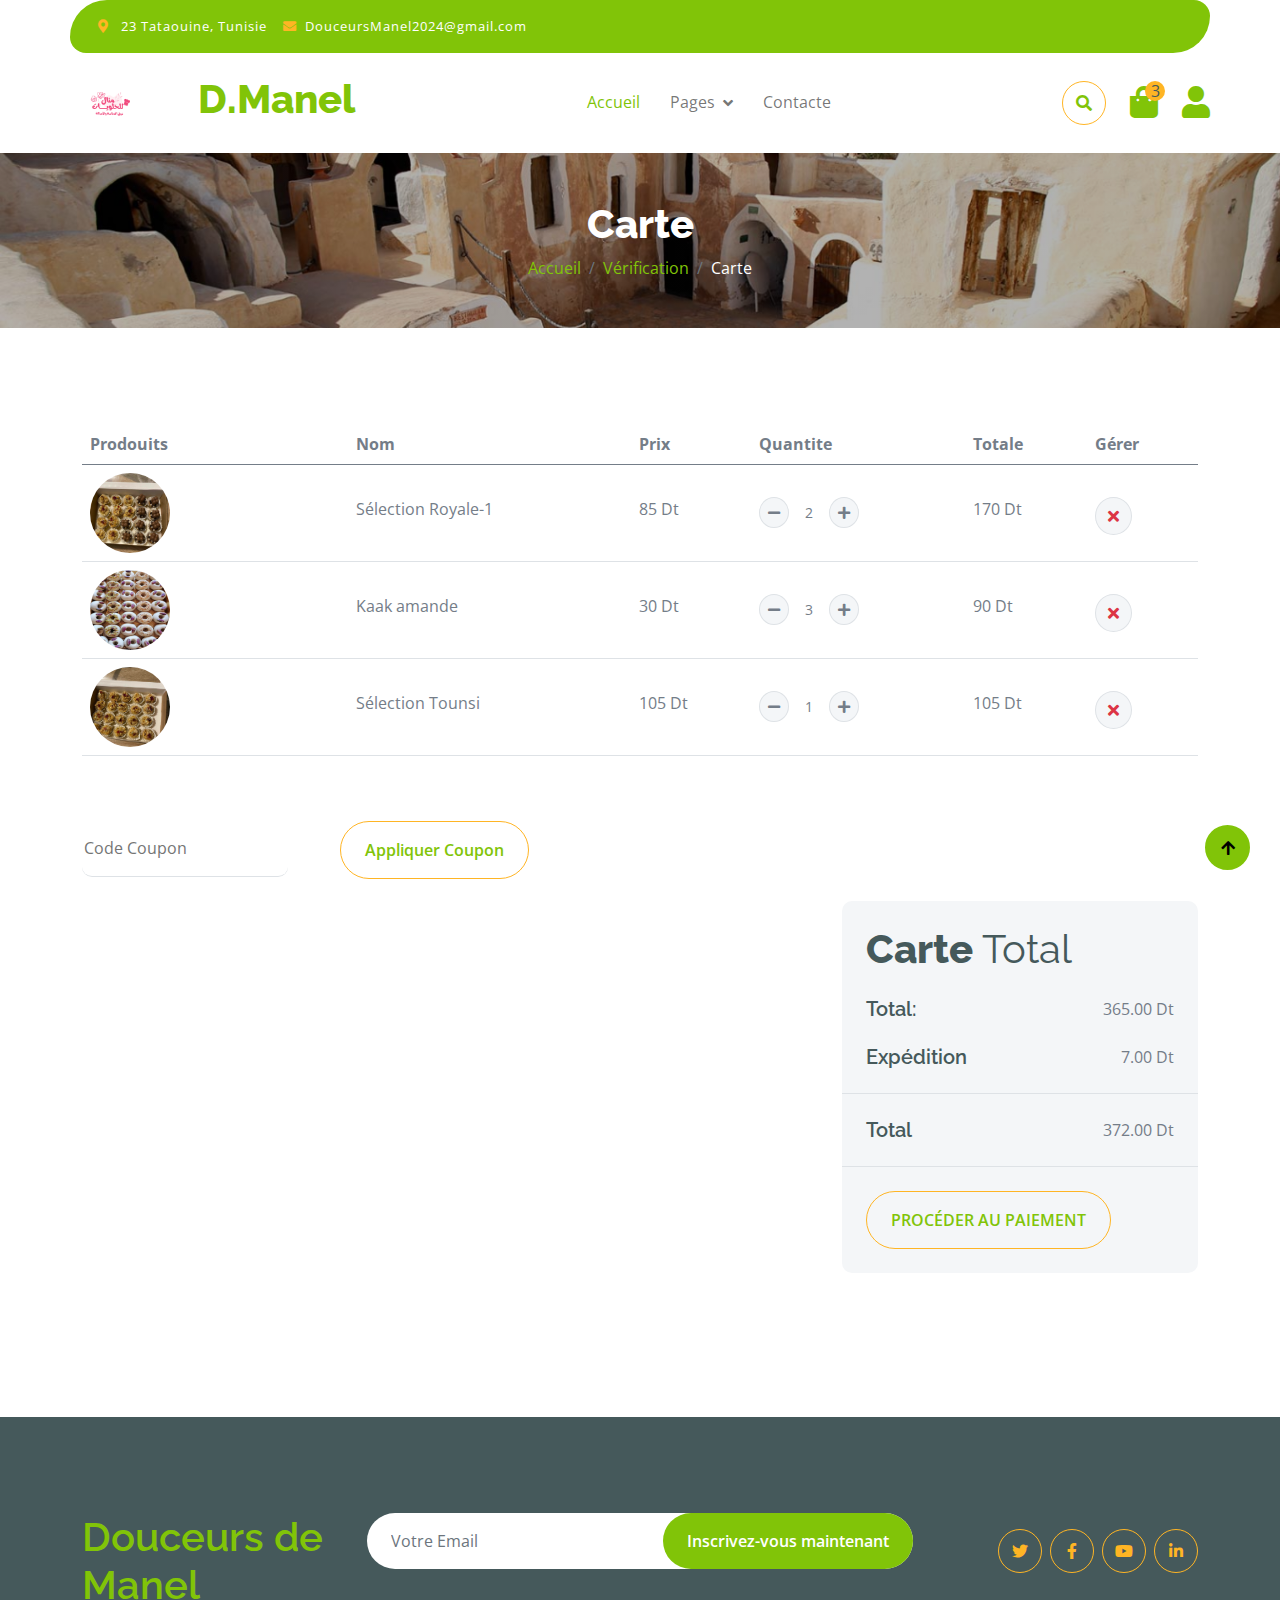
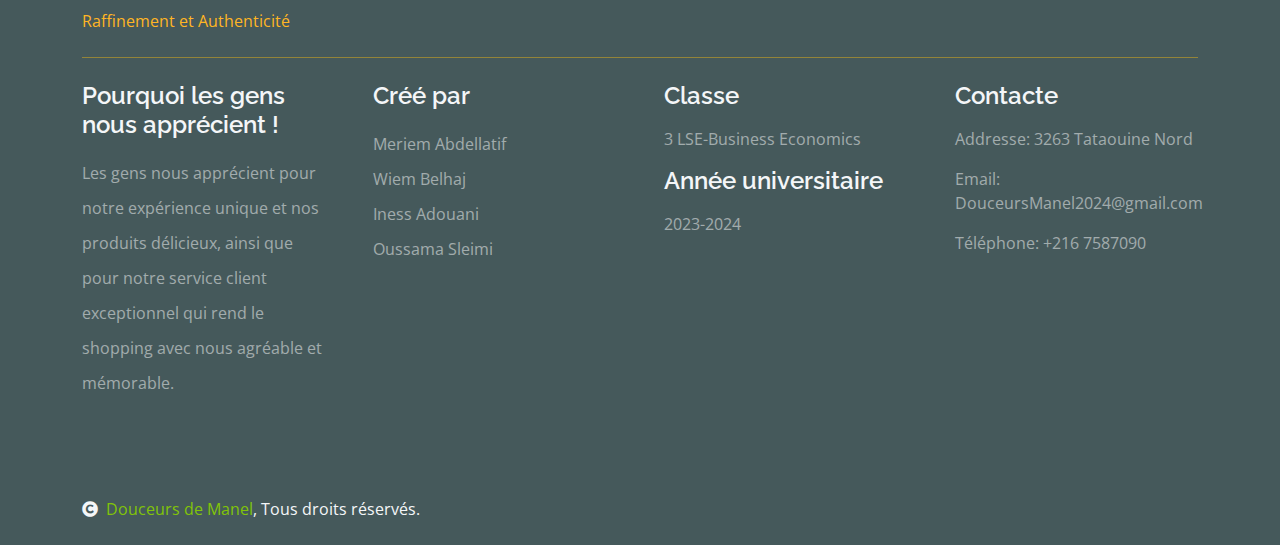
==== cart.html @ 7055a864 "first commit" ====
<!DOCTYPE html>
<html lang="fr">

    <head>
        <meta charset="utf-8">
        <title>D.Manel </title>
        <meta content="width=device-width, initial-scale=1.0" name="viewport">
        <meta content="" name="keywords">
        <meta content="" name="description">

        <!-- Google Web Fonts -->
        <link rel="preconnect" href="https://fonts.googleapis.com">
        <link rel="preconnect" href="https://fonts.gstatic.com" crossorigin>
        <link href="https://fonts.googleapis.com/css2?family=Open+Sans:wght@400;600&family=Raleway:wght@600;800&display=swap" rel="stylesheet"> 

        <!-- Icon Font Stylesheet -->
        <link rel="stylesheet" href="https://use.fontawesome.com/releases/v5.15.4/css/all.css"/>
        <link href="https://cdn.jsdelivr.net/npm/bootstrap-icons@1.4.1/font/bootstrap-icons.css" rel="stylesheet">

        <!-- Libraries Stylesheet -->
        <link href="lib/lightbox/css/lightbox.min.css" rel="stylesheet">
        <link href="lib/owlcarousel/assets/owl.carousel.min.css" rel="stylesheet">


        <!-- Customized Bootstrap Stylesheet -->
        <link href="css/bootstrap.min.css" rel="stylesheet">

        <!-- Template Stylesheet -->
        <link href="css/style.css" rel="stylesheet">
    </head>

    <body>

        <!-- Spinner Start -->
        <div id="spinner" class="show w-100 vh-100 bg-white position-fixed translate-middle top-50 start-50  d-flex align-items-center justify-content-center">
            <div class="spinner-grow text-primary" role="status"></div>
        </div>
        <!-- Spinner End -->


        <!-- Navbar start -->
        <div class="container-fluid fixed-top">
            <div class="container topbar bg-primary d-none d-lg-block">
                <div class="d-flex justify-content-between">
                    <div class="top-info ps-2">
                        <small class="me-3"><i class="fas fa-map-marker-alt me-2 text-secondary"></i> <a href="#" class="text-white">23 Tataouine, Tunisie</a></small>
                        <small class="me-3"><i class="fas fa-envelope me-2 text-secondary"></i><a href="#" class="text-white">DouceursManel2024@gmail.com</a></small>
                    </div>
  
                </div>
            </div>
            <div class="container px-0">
                <nav class="navbar navbar-light bg-white navbar-expand-xl">
				<div class="d-flex align-items-center">
                <img src="img/hero-img-0.png" class="img-fluid me-5 rounded-circle" style="width: 80px; height: 80px;"alt="">
                  </div>
                 <a href="index.html" class="navbar-brand"><h1 class="text-primary display-6">D.Manel</h1></a>
                    <button class="navbar-toggler py-2 px-3" type="button" data-bs-toggle="collapse" data-bs-target="#navbarCollapse">
                        <span class="fa fa-bars text-primary"></span>
                    </button>
                    <div class="collapse navbar-collapse bg-white" id="navbarCollapse">
                        <div class="navbar-nav mx-auto">
                            <a href="index.html" class="nav-item nav-link active">Accueil</a>
                  
				
							<div class="nav-item dropdown">
                                <a href="#" class="nav-link dropdown-toggle" data-bs-toggle="dropdown">Pages</a>
                                <div class="dropdown-menu m-0 bg-secondary rounded-0">
                                    <a href="cart.html" class="dropdown-item">Carte</a>
                                    <a href="chackout.html" class="dropdown-item">Vérification</a>
                                
                                </div>
                            </div>
                            <a href="contact.html" class="nav-item nav-link">Contacte</a>
                        </div>
                        <div class="d-flex m-3 me-0">
                            <button class="btn-search btn border border-secondary btn-md-square rounded-circle bg-white me-4" data-bs-toggle="modal" data-bs-target="#searchModal"><i class="fas fa-search text-primary"></i></button>
                            <a href="#" class="position-relative me-4 my-auto">
                                <i class="fa fa-shopping-bag fa-2x"></i>
                                <span class="position-absolute bg-secondary rounded-circle d-flex align-items-center justify-content-center text-dark px-1" style="top: -5px; left: 15px; height: 20px; min-width: 20px;">3</span>
                            </a>
                            <a href="#" class="my-auto">
                                <i class="fas fa-user fa-2x"></i>
                            </a>
                        </div>
                    </div>
                </nav>
            </div>
        </div>
        <!-- Navbar End -->


        <!-- Modal Search Start -->
        <div class="modal fade" id="searchModal" tabindex="-1" aria-labelledby="exampleModalLabel" aria-hidden="true">
            <div class="modal-dialog modal-fullscreen">
                <div class="modal-content rounded-0">
                    <div class="modal-header">
                        <h5 class="modal-title" id="exampleModalLabel">Recherche</h5>
                        <button type="button" class="btn-close" data-bs-dismiss="modal" aria-label="Close"></button>
                    </div>
                    <div class="modal-body d-flex align-items-center">
                        <div class="input-group w-75 mx-auto d-flex">
                            <input type="search" class="form-control p-3" placeholder="...." aria-describedby="search-icon-1">
                            <span id="search-icon-1" class="input-group-text p-3"><i class="fa fa-search"></i></span>
                        </div>
                    </div>
                </div>
            </div>
        </div>
        <!-- Modal Search End -->


        <!-- Single Page Header start -->
        <div class="container-fluid page-header py-5">
            <h1 class="text-center text-white display-6">Carte</h1>
            <ol class="breadcrumb justify-content-center mb-0">
                <li class="breadcrumb-item"><a href="index.html">Accueil</a></li>
                <li class="breadcrumb-item"><a href="chackout.html">Vérification</a></li>
                <li class="breadcrumb-item active text-white">Carte</li>
            </ol>
        </div>
        <!-- Single Page Header End -->


        <!-- Cart Page Start -->
        <div class="container-fluid py-5">
            <div class="container py-5">
                <div class="table-responsive">
                    <table class="table">
                        <thead>
                          <tr>
                            <th scope="col">Prodouits</th>
                            <th scope="col">Nom</th>
                            <th scope="col">Prix</th>
                            <th scope="col">Quantite</th>
                            <th scope="col">Totale</th>
                            <th scope="col">Gérer</th>
                          </tr>
                        </thead>
                        <tbody>
                            <tr>
                                <th scope="row">
                                    <div class="d-flex align-items-center">
                                        <img src="img/hero-img-3.jfif" class="img-fluid me-5 rounded-circle" style="width: 80px; height: 80px;" alt="">
                                    </div>
                                </th>
                                <td>
                                    <p class="mb-0 mt-4">Sélection Royale-1</p>
                                </td>
                                <td>
                                    <p class="mb-0 mt-4">85 Dt</p>
                                </td>
                                <td>
                                    <div class="input-group quantity mt-4" style="width: 100px;">
                                        <div class="input-group-btn">
                                            <button class="btn btn-sm btn-minus rounded-circle bg-light border" >
                                            <i class="fa fa-minus"></i>
                                            </button>
                                        </div>
                                        <input type="text" class="form-control form-control-sm text-center border-0" value="2">
                                        <div class="input-group-btn">
                                            <button class="btn btn-sm btn-plus rounded-circle bg-light border">
                                                <i class="fa fa-plus"></i>
                                            </button>
                                        </div>
                                    </div>
                                </td>
                                <td>
                                    <p class="mb-0 mt-4">170 Dt</p>
                                </td>
                                <td>
                                    <button class="btn btn-md rounded-circle bg-light border mt-4" >
                                        <i class="fa fa-times text-danger"></i>
                                    </button>
                                </td>
                            
                            </tr>
                            <tr>
                                <th scope="row">
                                    <div class="d-flex align-items-center">
                                        <img src="img/hero-img-2.jfif" class="img-fluid me-5 rounded-circle" style="width: 80px; height: 80px;" alt="" alt="">
                                    </div>
                                </th>
                                <td>
                                    <p class="mb-0 mt-4">Kaak amande</p>
                                </td>
                                <td>
                                    <p class="mb-0 mt-4">30 Dt</p>
                                </td>
                                <td>
                                    <div class="input-group quantity mt-4" style="width: 100px;">
                                        <div class="input-group-btn">
                                            <button class="btn btn-sm btn-minus rounded-circle bg-light border" >
                                            <i class="fa fa-minus"></i>
                                            </button>
                                        </div>
                                        <input type="text" class="form-control form-control-sm text-center border-0" value="3">
                                        <div class="input-group-btn">
                                            <button class="btn btn-sm btn-plus rounded-circle bg-light border">
                                                <i class="fa fa-plus"></i>
                                            </button>
                                        </div>
                                    </div>
                                </td>
                                <td>
                                    <p class="mb-0 mt-4">90 Dt</p>
                                </td>
                                <td>
                                    <button class="btn btn-md rounded-circle bg-light border mt-4" >
                                        <i class="fa fa-times text-danger"></i>
                                    </button>
                                </td>
                            </tr>
                            <tr>
                                <th scope="row">
                                    <div class="d-flex align-items-center">
                                        <img src="img/hero-img-7.jfif" class="img-fluid me-5 rounded-circle" style="width: 80px; height: 80px;" alt="" alt="">
                                    </div>
                                </th>
                                <td>
                                    <p class="mb-0 mt-4">Sélection Tounsi</p>
                                </td>
                                <td>
                                    <p class="mb-0 mt-4">105 Dt</p>
                                </td>
                                <td>
                                    <div class="input-group quantity mt-4" style="width: 100px;">
                                        <div class="input-group-btn">
                                            <button class="btn btn-sm btn-minus rounded-circle bg-light border" >
                                            <i class="fa fa-minus"></i>
                                            </button>
                                        </div>
                                        <input type="text" class="form-control form-control-sm text-center border-0" value="1">
                                        <div class="input-group-btn">
                                            <button class="btn btn-sm btn-plus rounded-circle bg-light border">
                                                <i class="fa fa-plus"></i>
                                            </button>
                                        </div>
                                    </div>
                                </td>
                                <td>
                                    <p class="mb-0 mt-4">105 Dt</p>
                                </td>
                                <td>
                                    <button class="btn btn-md rounded-circle bg-light border mt-4" >
                                        <i class="fa fa-times text-danger"></i>
                                    </button>
                                </td>
                            </tr>
                        </tbody>
                    </table>
                </div>
                <div class="mt-5">
                    <input type="text" class="border-0 border-bottom rounded me-5 py-3 mb-4" placeholder="Code Coupon">
                    <button class="btn border-secondary rounded-pill px-4 py-3 text-primary" type="button">Appliquer Coupon</button>
                </div>
                <div class="row g-4 justify-content-end">
                    <div class="col-8"></div>
                    <div class="col-sm-8 col-md-7 col-lg-6 col-xl-4">
                        <div class="bg-light rounded">
                            <div class="p-4">
                                <h1 class="display-6 mb-4">Carte <span class="fw-normal">Total</span></h1>
                                <div class="d-flex justify-content-between mb-4">
                                    <h5 class="mb-0 me-4">Total:</h5>
                                    <p class="mb-0">365.00 Dt</p>
                                </div>
                                <div class="d-flex justify-content-between">
                                    <h5 class="mb-0 me-4">Expédition</h5>
                                    <div class="">
                                        <p class="mb-0"> 7.00 Dt</p>
                                    </div>
                                </div>
                             
                            </div>
                            <div class="py-4 mb-4 border-top border-bottom d-flex justify-content-between">
                                <h5 class="mb-0 ps-4 me-4">Total</h5>
                                <p class="mb-0 pe-4">372.00 Dt</p>
                            </div>
                            <button class="btn border-secondary rounded-pill px-4 py-3 text-primary text-uppercase mb-4 ms-4" type="button">
Procéder au paiement</button>
                        </div>
                    </div>
                </div>
            </div>
        </div>
        <!-- Cart Page End -->


         <!-- Footer Start -->
        <div class="container-fluid bg-dark text-white-50 footer pt-5 mt-5">
            <div class="container py-5">
                <div class="pb-4 mb-4" style="border-bottom: 1px solid rgba(226, 175, 24, 0.5) ;">
                    <div class="row g-4">
                        <div class="col-lg-3">
                            <a href="#">
                                <h1 class="text-primary mb-0">Douceurs de Manel</h1>
                                <p class="text-secondary mb-0">Raffinement et Authenticité</p>
                            </a>
                        </div>
                        <div class="col-lg-6">
                            <div class="position-relative mx-auto">
                                <input class="form-control border-0 w-100 py-3 px-4 rounded-pill" type="number" placeholder="Votre Email">
                                <button type="submit" class="btn btn-primary border-0 border-secondary py-3 px-4 position-absolute rounded-pill text-white" style="top: 0; right: 0;">Inscrivez-vous maintenant</button>
                            </div>
                        </div>
                        <div class="col-lg-3">
                            <div class="d-flex justify-content-end pt-3">
                                <a class="btn  btn-outline-secondary me-2 btn-md-square rounded-circle" href=""><i class="fab fa-twitter"></i></a>
                                <a class="btn btn-outline-secondary me-2 btn-md-square rounded-circle" href=""><i class="fab fa-facebook-f"></i></a>
                                <a class="btn btn-outline-secondary me-2 btn-md-square rounded-circle" href=""><i class="fab fa-youtube"></i></a>
                                <a class="btn btn-outline-secondary btn-md-square rounded-circle" href=""><i class="fab fa-linkedin-in"></i></a>
                            </div>
                        </div>
                    </div>
                </div>
                <div class="row g-5">
                    <div class="col-lg-3 col-md-6">
                        <div class="footer-item">
                            <h4 class="text-light mb-3">Pourquoi les gens nous apprécient !</h4>
                            <p class="mb-4">Les gens nous apprécient pour notre expérience unique et nos produits délicieux, ainsi que pour notre service client exceptionnel qui rend le shopping avec nous agréable et mémorable.</p>
                           
                        </div>
                    </div>
                    <div class="col-lg-3 col-md-6">
                        <div class="d-flex flex-column text-start footer-item">
                            <h4 class="text-light mb-3">Créé par</h4>
                            <a class="btn-link" href="">Meriem Abdellatif</a>
                            <a class="btn-link" href="">Wiem Belhaj</a>
                            <a class="btn-link" href="">Iness Adouani</a>
                            <a class="btn-link" href="">Oussama Sleimi</a>
                        
                        </div>
                   </div>
                    <div class="col-lg-3 col-md-6">
                        <div class="d-flex flex-column text-start footer-item">
                            <h4 class="text-light mb-3">Classe</h4>
							<p>3 LSE-Business Economics </p>
							 <h4 class="text-light mb-3">Année universitaire </h4>
							 <p>2023-2024</p>
                         
                        </div>
                    </div>
                    <div class="col-lg-3 col-md-6">
                        <div class="footer-item">
                            <h4 class="text-light mb-3">Contacte</h4>
                            <p>Addresse: 3263 Tataouine Nord</p>
                            <p>Email: DouceursManel2024@gmail.com</p>
                            <p>Téléphone: +216 7587090</p>
                           
                        </div>
                    </div>
                </div>
            </div>
        </div>
        <!-- Footer End -->

        <!-- Copyright Start -->
        <div class="container-fluid copyright bg-dark py-4">
            <div class="container">
                <div class="row">
                    <div class="col-md-6 text-center text-md-start mb-3 mb-md-0">
                        <span class="text-light"><a href="#"><i class="fas fa-copyright text-light me-2"></i>Douceurs de Manel</a>, Tous droits réservés.</span>
                    </div>
                    <div class="col-md-6 my-auto text-center text-md-end text-white">
                  
                    </div>
                </div>
            </div>
        </div>
        <!-- Copyright End -->



        <!-- Back to Top -->
        <a href="#" class="btn btn-primary border-3 border-primary rounded-circle back-to-top"><i class="fa fa-arrow-up"></i></a>   

        
    <!-- JavaScript Libraries -->
    <script src="https://ajax.googleapis.com/ajax/libs/jquery/3.6.4/jquery.min.js"></script>
    <script src="https://cdn.jsdelivr.net/npm/bootstrap@5.0.0/dist/js/bootstrap.bundle.min.js"></script>
    <script src="lib/easing/easing.min.js"></script>
    <script src="lib/waypoints/waypoints.min.js"></script>
    <script src="lib/lightbox/js/lightbox.min.js"></script>
    <script src="lib/owlcarousel/owl.carousel.min.js"></script>

    <!-- Template Javascript -->
    <script src="js/main.js"></script>
    </body>

</html>
---- css/style.css ----
/*** Spinner Start ***/
#spinner {
    opacity: 0;
    visibility: hidden;
    transition: opacity .8s ease-out, visibility 0s linear .5s;
    z-index: 99999;
 }

 #spinner.show {
     transition: opacity .8s ease-out, visibility 0s linear .0s;
     visibility: visible;
     opacity: 1;
 }

 .back-to-top {
    position: fixed;
    right: 30px;
    bottom: 30px;
    display: flex;
    width: 45px;
    height: 45px;
    align-items: center;
    justify-content: center;
    transition: 0.5s;
    z-index: 99;
}
/*** Spinner End ***/


/*** Button Start ***/
.btn {
    font-weight: 600;
    transition: .5s;
}

.btn-square {
    width: 32px;
    height: 32px;
}

.btn-sm-square {
    width: 34px;
    height: 34px;
}

.btn-md-square {
    width: 44px;
    height: 44px;
}

.btn-lg-square {
    width: 56px;
    height: 56px;
}

.btn-square,
.btn-sm-square,
.btn-md-square,
.btn-lg-square {
    padding: 0;
    display: flex;
    align-items: center;
    justify-content: center;
    font-weight: normal;
}

.btn.border-secondary {
    transition: 0.5s;
}

.btn.border-secondary:hover {
    background: var(--bs-secondary) !important;
    color: var(--bs-white) !important;
}

/*** Topbar Start ***/
.fixed-top {
    transition: 0.5s;
    background: var(--bs-white);
    border: 0;
}

.topbar {
    padding: 20px;
    border-radius: 230px 100px;
}

.topbar .top-info {
    font-size: 15px;
    line-height: 0;
    letter-spacing: 1px;
    display: flex;
    align-items: center;
}

.topbar .top-link {
    font-size: 15px;
    line-height: 0;
    letter-spacing: 1px;
    display: flex;
    align-items: center;
}

.topbar .top-link a {
    letter-spacing: 1px;
}

.topbar .top-link a small:hover {
    color: var(--bs-secondary) !important;
    transition: 0.5s;
}

.topbar .top-link a small:hover i {
    color: var(--bs-primary) !important;
}
/*** Topbar End ***/

/*** Navbar Start ***/
.navbar .navbar-nav .nav-link {
    padding: 10px 15px;
    font-size: 16px;
    transition: .5s;
}

.navbar {
    height: 100px;
    border-bottom: 1px solid rgba(255, 255, 255, .1);
}

.navbar .navbar-nav .nav-link:hover,
.navbar .navbar-nav .nav-link.active,
.fixed-top.bg-white .navbar .navbar-nav .nav-link:hover,
.fixed-top.bg-white .navbar .navbar-nav .nav-link.active {
    color: var(--bs-primary);
}

.navbar .dropdown-toggle::after {
    border: none;
    content: "\f107";
    font-family: "Font Awesome 5 Free";
    font-weight: 700;
    vertical-align: middle;
    margin-left: 8px;
}

@media (min-width: 1200px) {
    .navbar .nav-item .dropdown-menu {
        display: block;
        visibility: hidden;
        top: 100%;
        transform: rotateX(-75deg);
        transform-origin: 0% 0%;
        border: 0;
        transition: .5s;
        opacity: 0;
    }
}

.dropdown .dropdown-menu a:hover {
    background: var(--bs-secondary);
    color: var(--bs-primary);
}

.navbar .nav-item:hover .dropdown-menu {
    transform: rotateX(0deg);
    visibility: visible;
    background: var(--bs-light) !important;
    border-radius: 10px !important;
    transition: .5s;
    opacity: 1;
}

#searchModal .modal-content {
    background: rgba(255, 255, 255, .8);
}
/*** Navbar End ***/

/*** Hero Header ***/
.hero-header {
    background: linear-gradient(rgba(248, 223, 173, 0.1), rgba(248, 223, 173, 0.1)), url(../img/hero-img.jpg);
    background-position: center center;
    background-repeat: no-repeat;
    background-size: cover;
}

.carousel-item {
    position: relative;
}

.carousel-item a {
    position: absolute;
    top: 50%;
    left: 50%;
    transform: translate(-50%, -50%);
    font-size: 25px;
    background: linear-gradient(rgba(255, 181, 36, 0.7), rgba(255, 181, 36, 0.7));
}

.carousel-control-next,
.carousel-control-prev {
    width: 48px;
    height: 48px;
    border-radius: 48px;
    border: 1px solid var(--bs-white);
    background: var(--bs-primary);
    position: absolute;
    top: 50%;
    transform: translateY(-50%);
}

.carousel-control-next {
    margin-right: 20px;
}

.carousel-control-prev {
    margin-left: 20px;
}

.page-header {
    position: relative;
    background: linear-gradient(rgba(0, 0, 0, 0.3), rgba(0, 0, 0, 0.3)), url(../img/cart-page-header-img.png);
    background-position: center center;
    background-repeat: no-repeat;
    background-size: cover;
}

@media (min-width: 992px) {
    .hero-header,
    .page-header {
        margin-top: 152px !important;
    }
}

@media (max-width: 992px) {
    .hero-header,
    .page-header {
        margin-top: 97px !important;
    }
}
/*** Hero Header end ***/


/*** featurs Start ***/
.featurs .featurs-item .featurs-icon {
    position: relative;
    width: 120px;
    height: 120px;
}

.featurs .featurs-item .featurs-icon::after {
    content: "";
    width: 35px;
    height: 35px;
    background: var(--bs-secondary);
    position: absolute;
    bottom: -10px;
    transform: translate(-50%);
    transform: rotate(45deg);
    background: var(--bs-secondary);
    
}
/*** featurs End ***/


/*** service Start ***/
.service .service-item .service-content {
    position: relative;
    width: 250px; 
    height: 130px; 
    top: -50%; 
    left: 50%; 
    transform: translate(-50%, -50%);
}

/*** service End ***/


/*** Fruits Start ***/
.fruite .tab-class .nav-item a.active {
    background: var(--bs-secondary) !important;
}

.fruite .tab-class .nav-item a.active span {
    color: var(--bs-white) !important; 
}

.fruite .fruite-categorie .fruite-name {
    line-height: 40px;
}

.fruite .fruite-categorie .fruite-name a {
    transition: 0.5s;
}

.fruite .fruite-categorie .fruite-name a:hover {
    color: var(--bs-secondary);
}

.fruite .fruite-item {
    height: 100%;
    transition: 0.5s;
}
.fruite .fruite-item:hover {
    box-shadow: 0 0 55px rgba(0, 0, 0, 0.4);
}

.fruite .fruite-item .fruite-img {
    overflow: hidden;
    transition: 0.5s;
    border-radius: 10px 10px 0 0;
}

.fruite .fruite-item .fruite-img img {
    transition: 0.5s;
}

.fruite .fruite-item .fruite-img img:hover {
    transform: scale(1.3);
}
/*** Fruits End ***/


/*** vesitable Start ***/
.vesitable .vesitable-item {
    height: 100%;
    transition: 0.5s;
}

.vesitable .vesitable-item:hover {
    box-shadow: 0 0 55px rgba(0, 0, 0, 0.4);
}

.vesitable .vesitable-item .vesitable-img {
    overflow: hidden;
    transition: 0.5s;
    border-radius: 10px 10px 0 0;
}

.vesitable .vesitable-item .vesitable-img img {
    transition: 0.5s;
}

.vesitable .vesitable-item .vesitable-img img:hover {
    transform: scale(1.2);
}

.vesitable .owl-stage {
    margin: 50px 0;
    position: relative;
}

.vesitable .owl-nav .owl-prev {
    position: absolute;
    top: -8px;
    right: 0;
    color: var(--bs-primary);
    padding: 5px 25px;
    border: 1px solid var(--bs-secondary);
    border-radius: 20px;
    transition: 0.5s;

}

.vesitable .owl-nav .owl-prev:hover {
    background: var(--bs-secondary);
    color: var(--bs-white);
}

.vesitable .owl-nav .owl-next {
    position: absolute;
    top: -8px;
    right: 88px;
    color: var(--bs-primary);
    padding: 5px 25px;
    border: 1px solid var(--bs-secondary);
    border-radius: 20px;
    transition: 0.5s;
}

.vesitable .owl-nav .owl-next:hover {
    background: var(--bs-secondary);
    color: var(--bs-white);
}
/*** vesitable End ***/


/*** Banner Section Start ***/
.banner .banner-btn:hover {
    background: var(--bs-primary);
}
/*** Banner Section End ***/


/*** Facts Start ***/
.counter {
    height: 100%;
    text-align: center;
    box-shadow: 0 0 30px rgba(0, 0, 0, 0.05);
}

.counter i {
    font-size: 60px;
    margin-bottom: 25px;
}

.counter h4 {
    color: var(--bs-primary);
    letter-spacing: 1px;
    text-transform: uppercase;
}

.counter h1 {
    margin-bottom: 0;
}
/*** Facts End ***/


/*** testimonial Start ***/
.testimonial .owl-nav .owl-prev {
    position: absolute;
    top: -58px;
    right: 0;
    color: var(--bs-primary);
    padding: 5px 25px;
    border: 1px solid var(--bs-secondary);
    border-radius: 20px;
    transition: 0.5s;
}

.testimonial .owl-nav .owl-prev:hover {
    background: var(--bs-secondary);
    color: var(--bs-white);
}

.testimonial .owl-nav .owl-next {
    position: absolute;
    top: -58px;
    right: 88px;
    color: var(--bs-primary);
    padding: 5px 25px;
    border: 1px solid var(--bs-secondary);
    border-radius: 20px;
    transition: 0.5s;
}

.testimonial .owl-nav .owl-next:hover {
    background: var(--bs-secondary);
    color: var(--bs-white);
}
/*** testimonial End ***/


/*** Single Page Start ***/
.pagination {
    display: inline-block;
}
  
.pagination a {
    color: var(--bs-dark);
    padding: 10px 16px;
    text-decoration: none;
    transition: 0.5s;
    border: 1px solid var(--bs-secondary);
    margin: 0 4px;
}
  
.pagination a.active {
    background-color: var(--bs-primary);
    color: var(--bs-light);
    border: 1px solid var(--bs-secondary);
}
  
.pagination a:hover:not(.active) {background-color: var(--bs-primary)}

.nav.nav-tabs .nav-link.active {
    border-bottom: 2px solid var(--bs-secondary) !important;
}
/*** Single Page End ***/


/*** Footer Start ***/
.footer .footer-item .btn-link {
    line-height: 35px;
    color: rgba(255, 255, 255, .5);
    transition: 0.5s;
}

.footer .footer-item .btn-link:hover {
    color: var(--bs-secondary) !important;
}

.footer .footer-item p.mb-4 {
    line-height: 35px;
}
/*** Footer End ***/
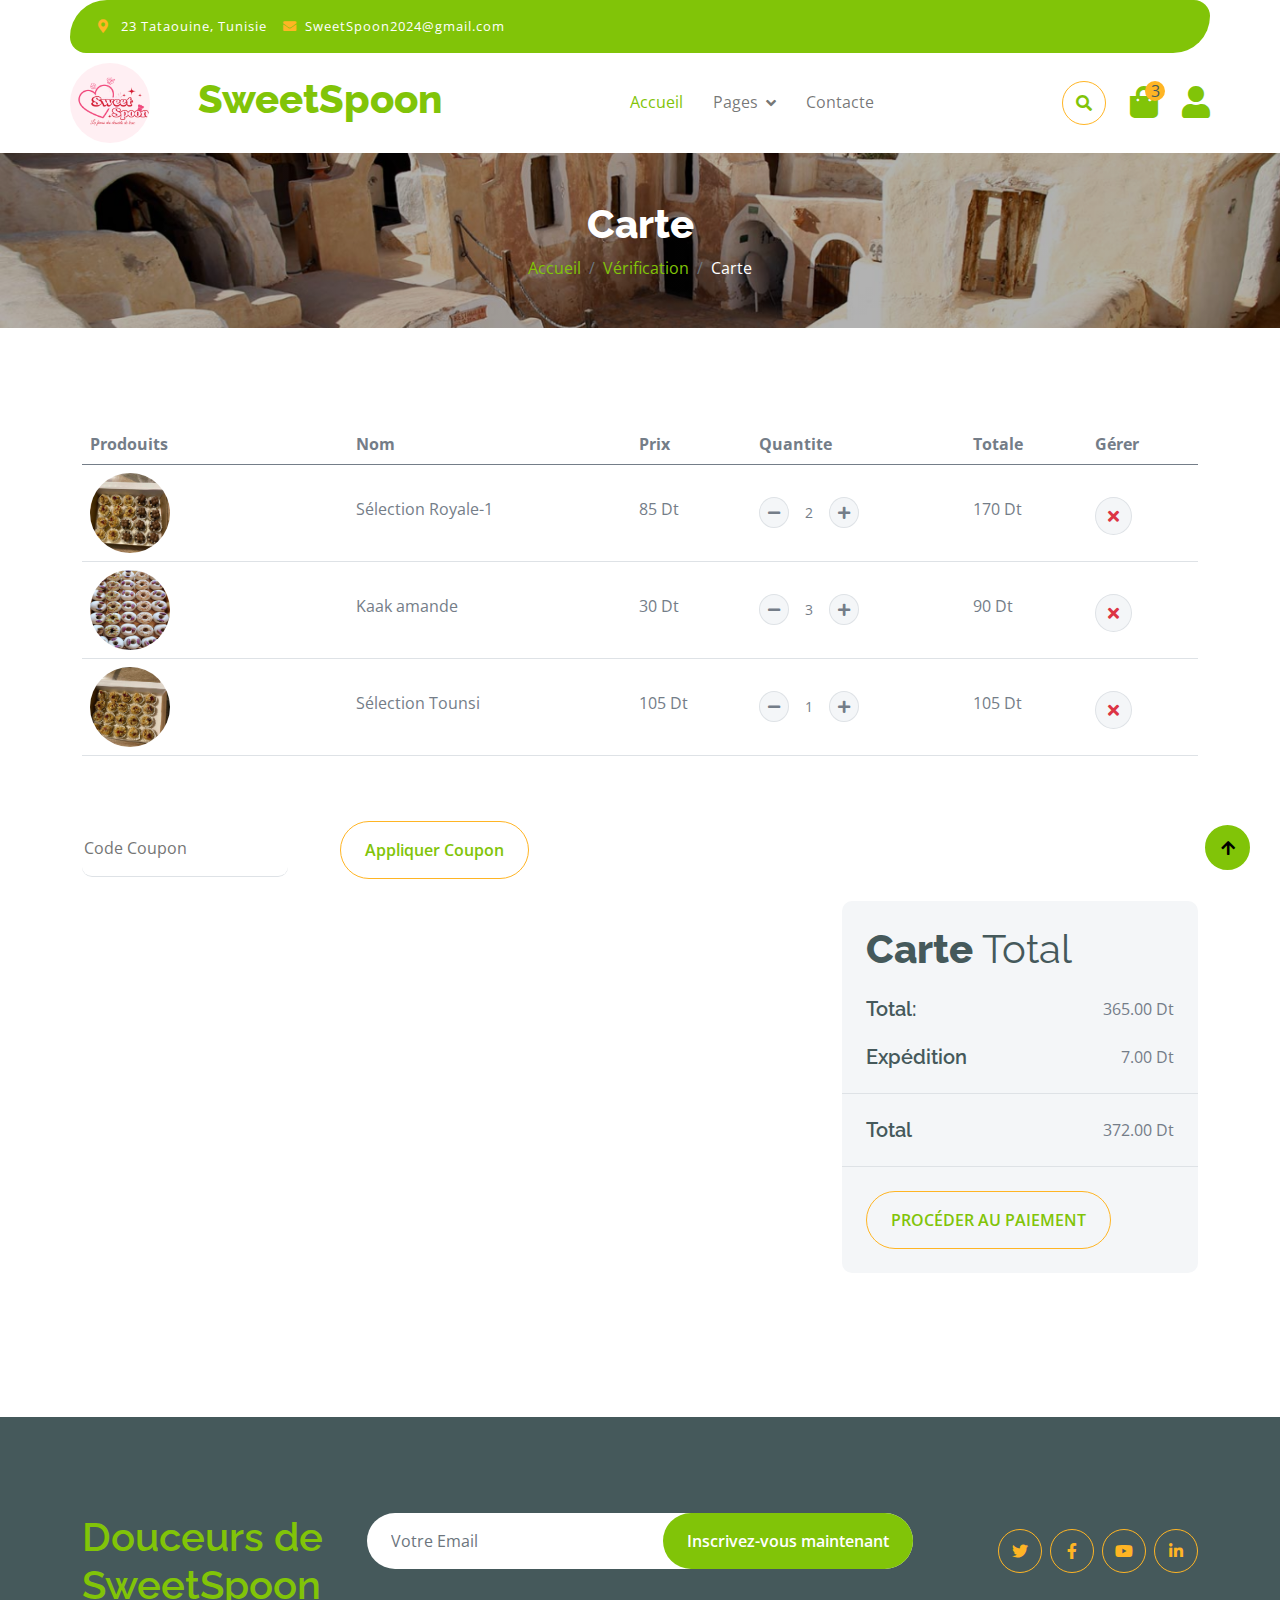
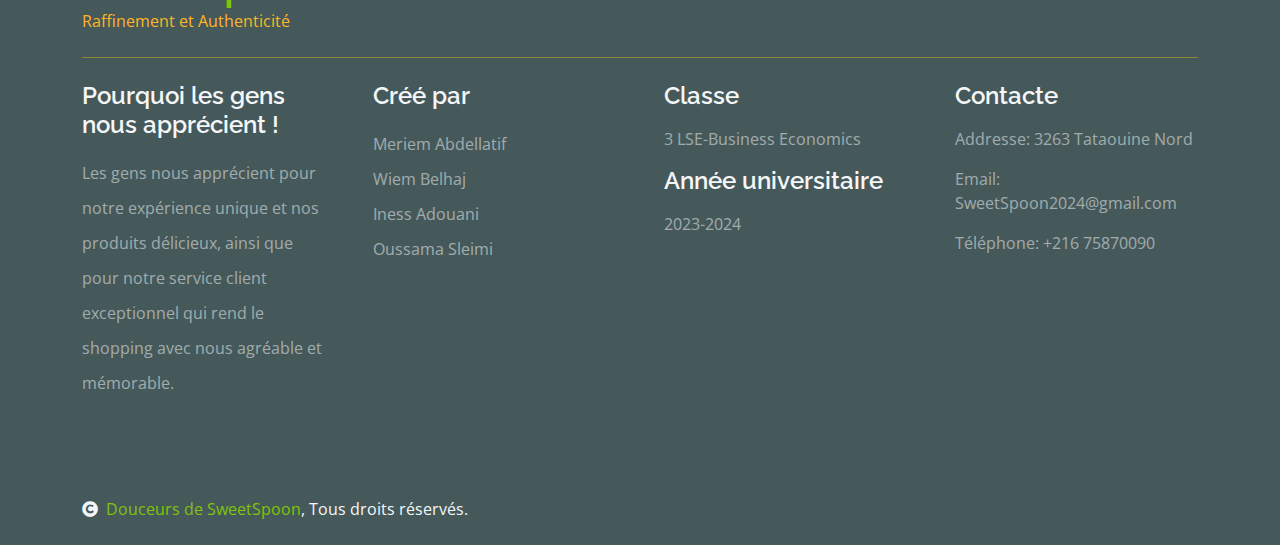
==== commit 53261b5e: "Update cart.html" ====
--- a/cart.html
+++ b/cart.html
@@ -3,7 +3,7 @@
 
     <head>
         <meta charset="utf-8">
-        <title>D.Manel </title>
+        <title>SweetSpoon </title>
         <meta content="width=device-width, initial-scale=1.0" name="viewport">
         <meta content="" name="keywords">
         <meta content="" name="description">
@@ -44,7 +44,7 @@
                 <div class="d-flex justify-content-between">
                     <div class="top-info ps-2">
                         <small class="me-3"><i class="fas fa-map-marker-alt me-2 text-secondary"></i> <a href="#" class="text-white">23 Tataouine, Tunisie</a></small>
-                        <small class="me-3"><i class="fas fa-envelope me-2 text-secondary"></i><a href="#" class="text-white">DouceursManel2024@gmail.com</a></small>
+                        <small class="me-3"><i class="fas fa-envelope me-2 text-secondary"></i><a href="#" class="text-white">SweetSpoon2024@gmail.com</a></small>
                     </div>
   
                 </div>
@@ -54,7 +54,7 @@
 				<div class="d-flex align-items-center">
                 <img src="img/hero-img-0.png" class="img-fluid me-5 rounded-circle" style="width: 80px; height: 80px;"alt="">
                   </div>
-                 <a href="index.html" class="navbar-brand"><h1 class="text-primary display-6">D.Manel</h1></a>
+                 <a href="index.html" class="navbar-brand"><h1 class="text-primary display-6">SweetSpoon</h1></a>
                     <button class="navbar-toggler py-2 px-3" type="button" data-bs-toggle="collapse" data-bs-target="#navbarCollapse">
                         <span class="fa fa-bars text-primary"></span>
                     </button>
@@ -293,7 +293,7 @@
                     <div class="row g-4">
                         <div class="col-lg-3">
                             <a href="#">
-                                <h1 class="text-primary mb-0">Douceurs de Manel</h1>
+                                <h1 class="text-primary mb-0">Douceurs de SweetSpoon</h1>
                                 <p class="text-secondary mb-0">Raffinement et Authenticité</p>
                             </a>
                         </div>
@@ -344,8 +344,8 @@
                         <div class="footer-item">
                             <h4 class="text-light mb-3">Contacte</h4>
                             <p>Addresse: 3263 Tataouine Nord</p>
-                            <p>Email: DouceursManel2024@gmail.com</p>
-                            <p>Téléphone: +216 7587090</p>
+                            <p>Email: SweetSpoon2024@gmail.com</p>
+                            <p>Téléphone: +216 75870090</p>
                            
                         </div>
                     </div>
@@ -359,7 +359,7 @@
             <div class="container">
                 <div class="row">
                     <div class="col-md-6 text-center text-md-start mb-3 mb-md-0">
-                        <span class="text-light"><a href="#"><i class="fas fa-copyright text-light me-2"></i>Douceurs de Manel</a>, Tous droits réservés.</span>
+                        <span class="text-light"><a href="#"><i class="fas fa-copyright text-light me-2"></i>Douceurs de SweetSpoon</a>, Tous droits réservés.</span>
                     </div>
                     <div class="col-md-6 my-auto text-center text-md-end text-white">
                   
@@ -387,4 +387,4 @@
     <script src="js/main.js"></script>
     </body>
 
-</html>+</html>
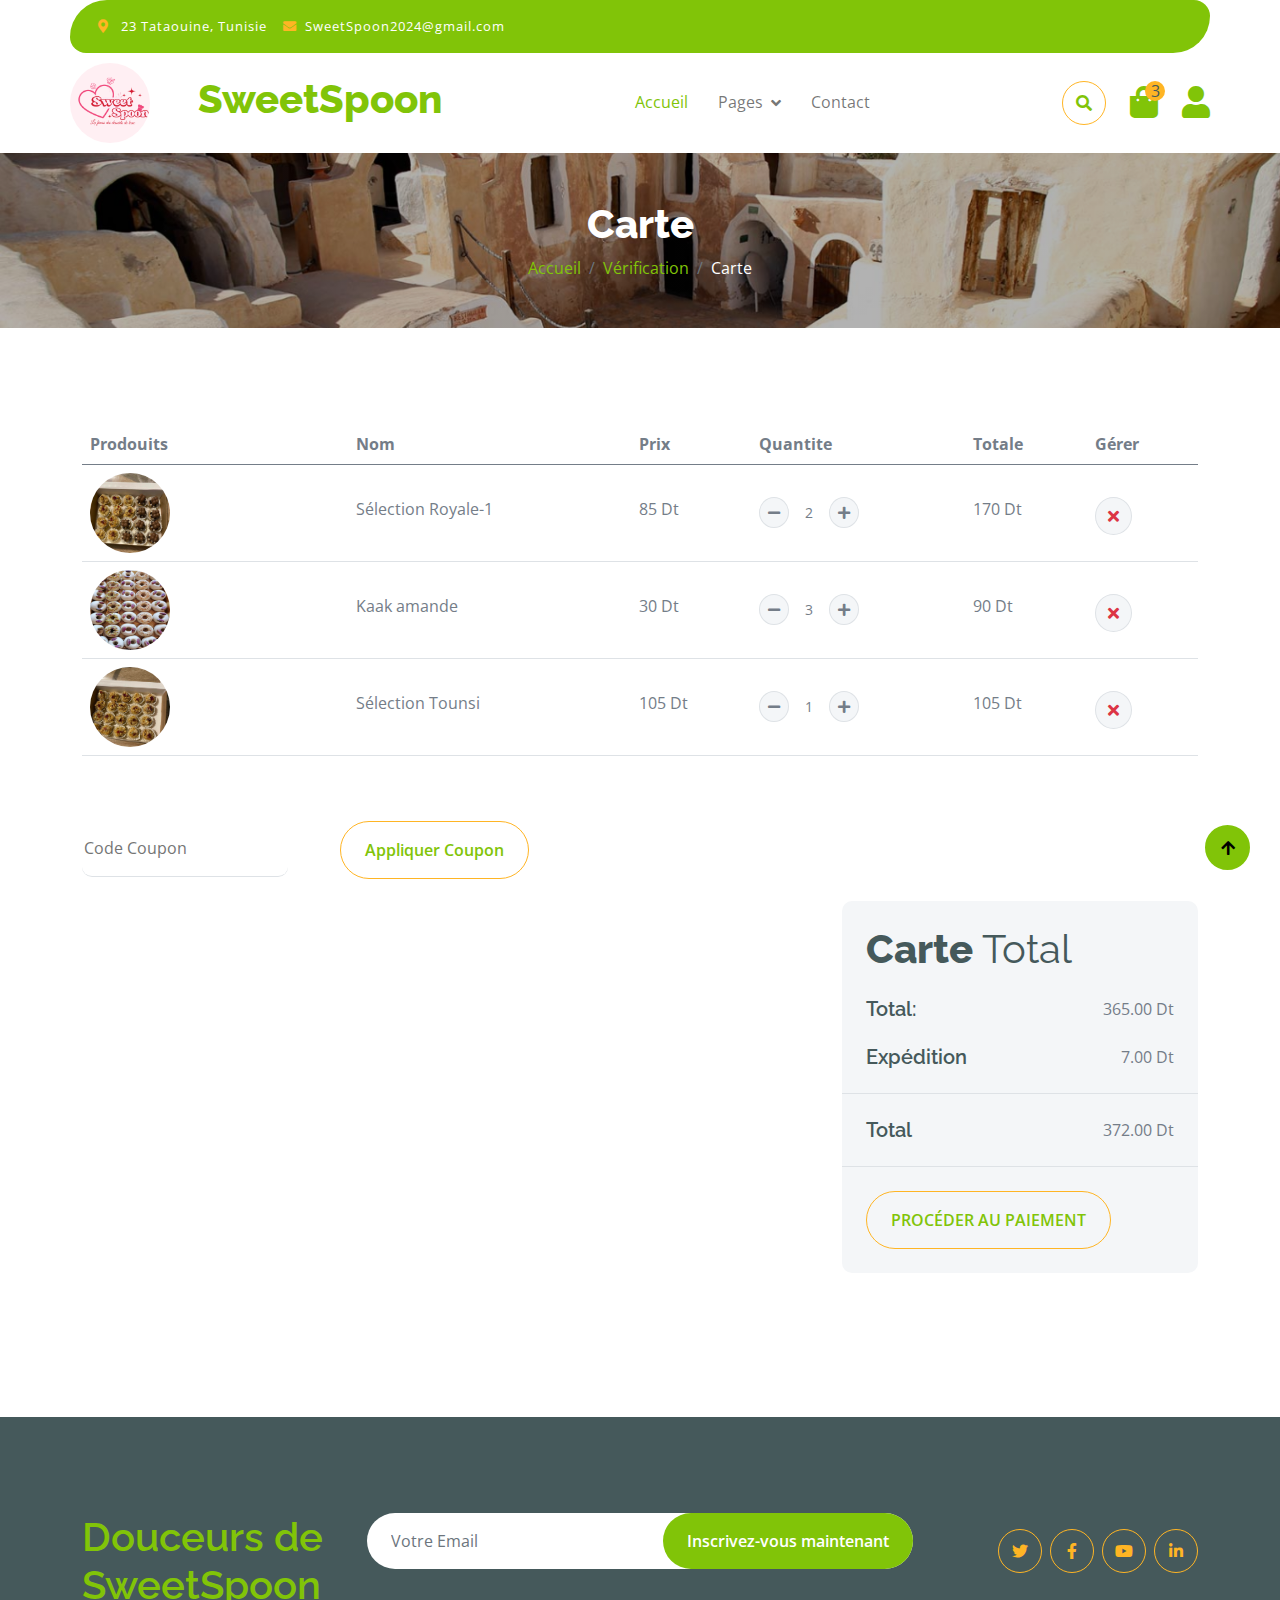
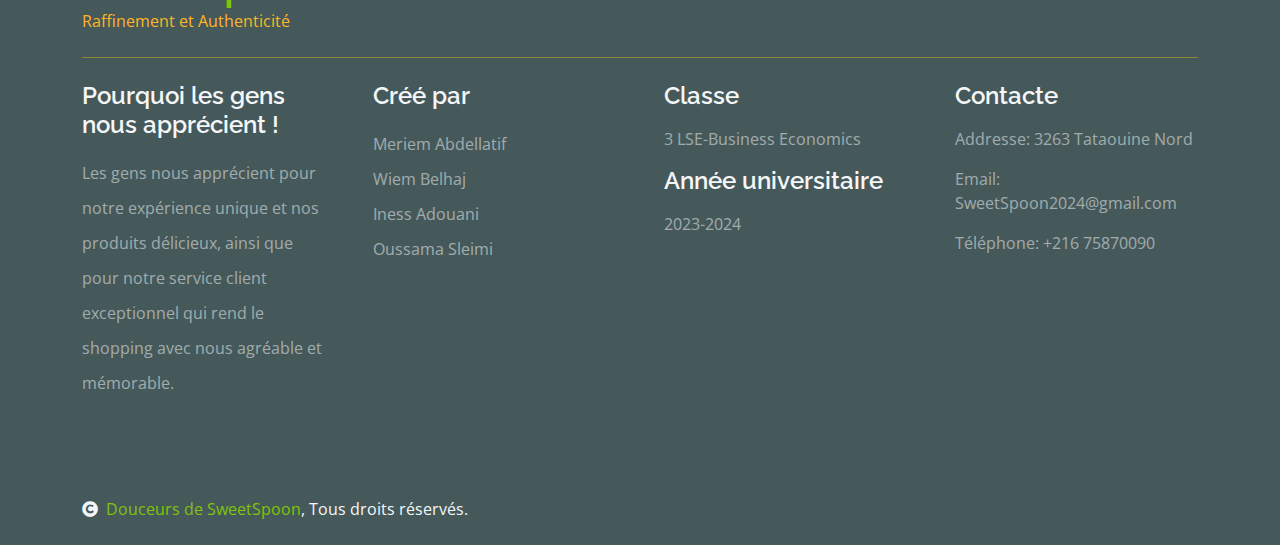
==== commit 3d239dc2: "Update cart.html" ====
--- a/cart.html
+++ b/cart.html
@@ -71,7 +71,7 @@
                                 
                                 </div>
                             </div>
-                            <a href="contact.html" class="nav-item nav-link">Contacte</a>
+                            <a href="contact.html" class="nav-item nav-link">Contact</a>
                         </div>
                         <div class="d-flex m-3 me-0">
                             <button class="btn-search btn border border-secondary btn-md-square rounded-circle bg-white me-4" data-bs-toggle="modal" data-bs-target="#searchModal"><i class="fas fa-search text-primary"></i></button>
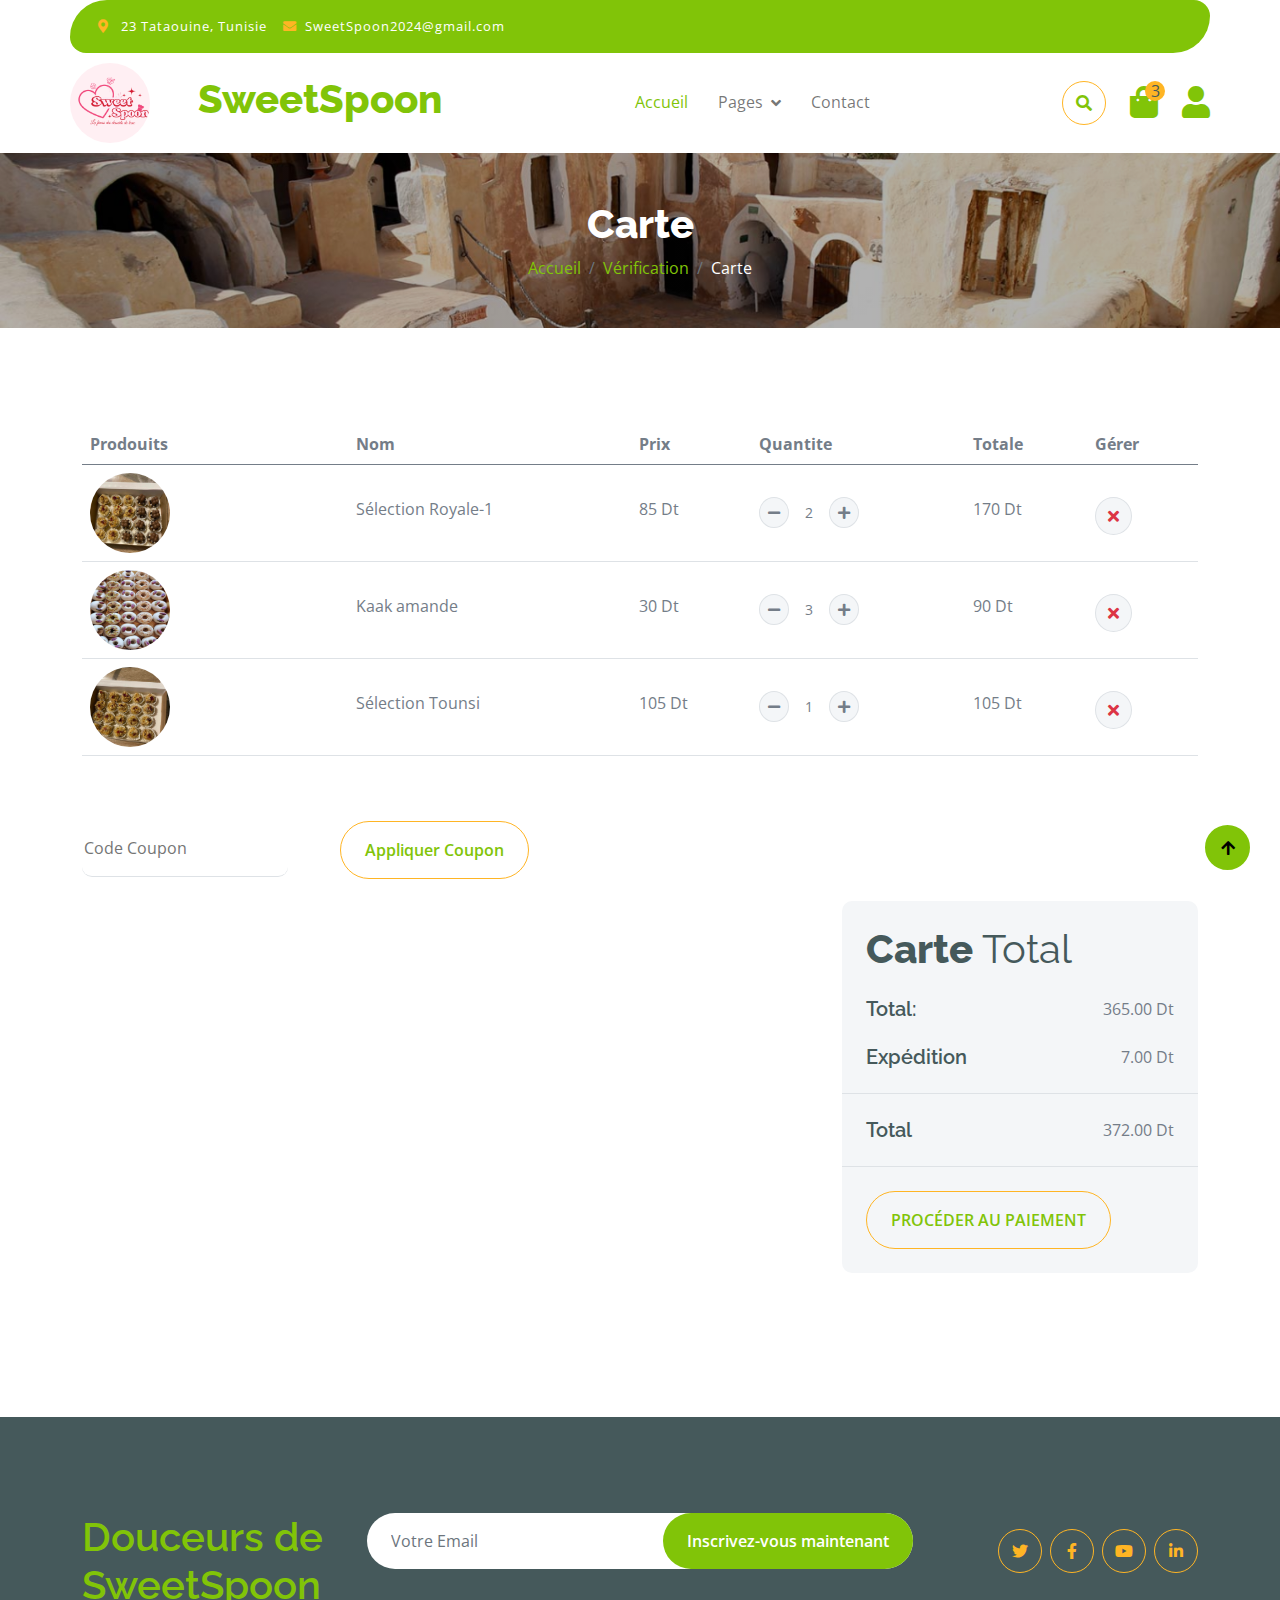
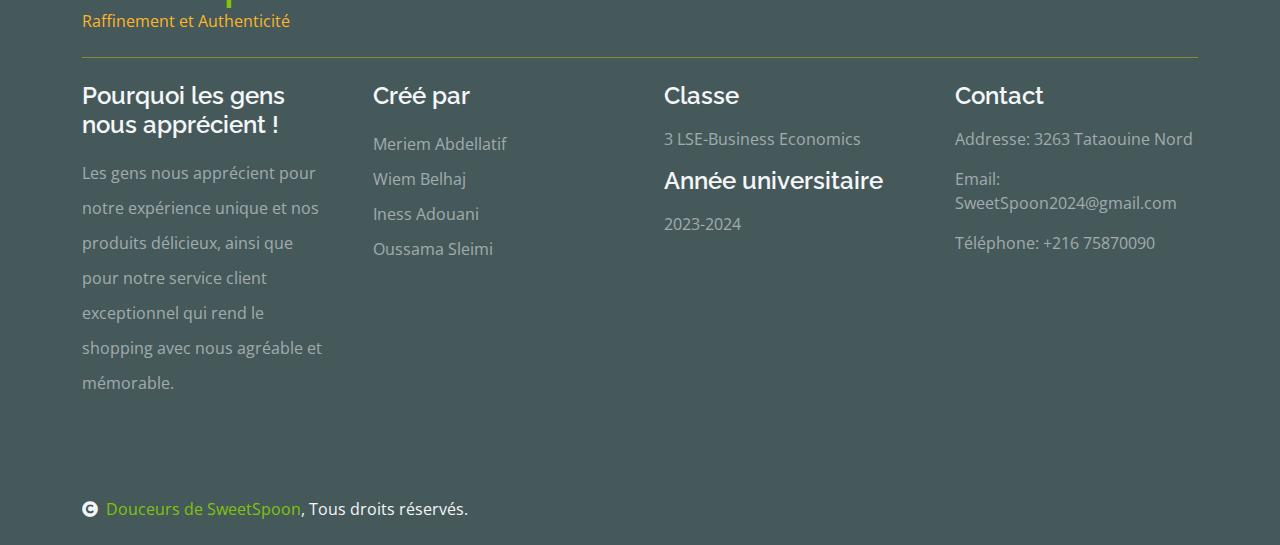
==== commit 0f63f1df: "Update cart.html" ====
--- a/cart.html
+++ b/cart.html
@@ -342,7 +342,7 @@
                     </div>
                     <div class="col-lg-3 col-md-6">
                         <div class="footer-item">
-                            <h4 class="text-light mb-3">Contacte</h4>
+                            <h4 class="text-light mb-3">Contact</h4>
                             <p>Addresse: 3263 Tataouine Nord</p>
                             <p>Email: SweetSpoon2024@gmail.com</p>
                             <p>Téléphone: +216 75870090</p>
